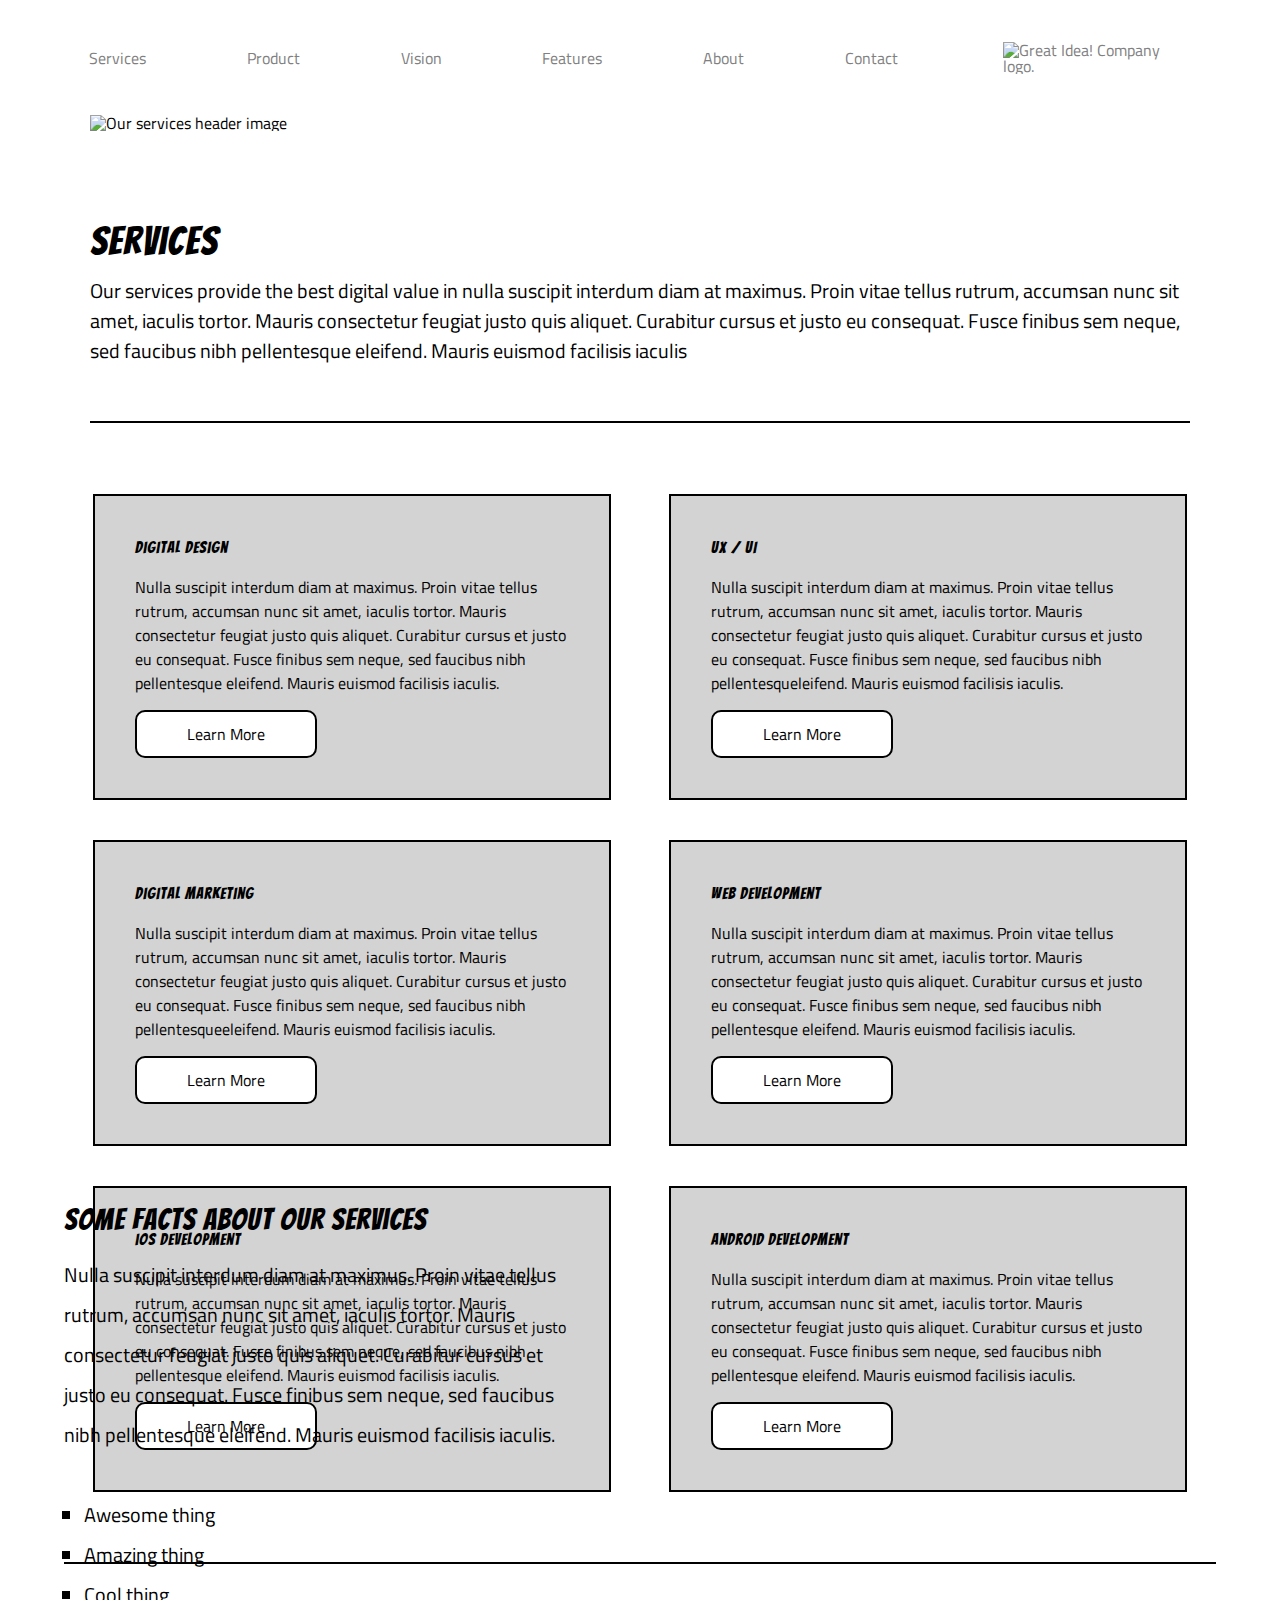
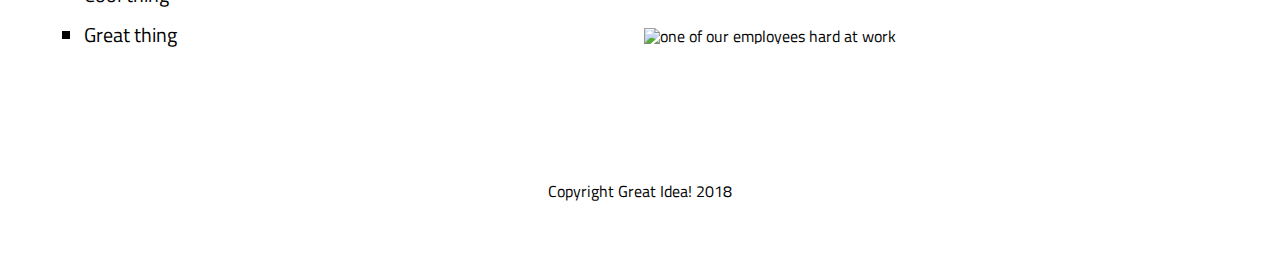
==== great-idea/contact.html @ c4e36853 "just linked a third page called contact" ====
<!doctype html>

<html lang="en">
<head>
  <meta charset="utf-8">

  <title>Great Idea! Contact</title>

  <link href="https://fonts.googleapis.com/css?family=Bangers|Titillium+Web" rel="stylesheet">
  <link rel="stylesheet" href="css/contact.css">

  <!--[if lt IE 9]>
    <script src="https://cdnjs.cloudflare.com/ajax/libs/html5shiv/3.7.3/html5shiv.js"></script>
  <![endif]-->
</head>

<body>
  <div class="header">
    <header>
      <nav class="nav-container">
        <a class="item item1" href="services.html">Services</a>
        <a class="item item2" href="#">Product</a>
        <a class="item item3" href="#">Vision</a>
        <a class="item item4" href="#">Features</a>
        <a class="item item5" href="#">About</a>
        <a class="item item6" href="contact.html">Contact</a>
        <a class="item item10" href="index.html"><img class="item itempic" src="img/logo.png" alt="Great Idea! Company logo."></a>
      </nav>
    </header>
  </div>
  <div class="big-picture">
    <img class="services-header-img" src="img/services-header.jpg" alt="Our services header image">
  </div>
  <div class="top-content">
    <section class="content services">
      <h1>Services</h1>
      <p>Our services provide the best digital value in nulla suscipit interdum diam at maximus. Proin vitae tellus rutrum, accumsan nunc sit amet, iaculis tortor. Mauris consectetur feugiat justo quis aliquet. Curabitur cursus et justo eu consequat. Fusce finibus sem neque, sed faucibus nibh pellentesque eleifend. Mauris euismod facilisis iaculis</p>
    </section>
  </div>
  <div class="main-content">
    <section class="box digital">
      <h2>Digital Design</h2>
      <p>Nulla suscipit interdum diam at maximus. Proin vitae tellus rutrum, accumsan nunc sit amet, iaculis tortor. Mauris consectetur feugiat justo quis aliquet. Curabitur cursus et justo eu consequat. Fusce finibus sem neque, sed faucibus nibh pellentesque eleifend. Mauris euismod facilisis iaculis.</p>
      <div class="button">Learn More</div>
    </section>
    <section class="box learn">
      <h2>UX / UI </h2>
      <p>Nulla suscipit interdum diam at maximus. Proin vitae tellus rutrum, accumsan nunc sit amet, iaculis tortor. Mauris consectetur feugiat justo quis aliquet. Curabitur cursus et justo eu consequat. Fusce finibus sem neque, sed faucibus nibh pellentesqueleifend. Mauris euismod facilisis iaculis.</p>
      <div class="button">Learn More</div>
    </section>
    <section class="box marketing">
      <h2>Digital Marketing</h2>
      <p>Nulla suscipit interdum diam at maximus. Proin vitae tellus rutrum, accumsan nunc sit amet, iaculis tortor. Mauris consectetur feugiat justo quis aliquet. Curabitur cursus et justo eu consequat. Fusce finibus sem neque, sed faucibus nibh pellentesqueeleifend. Mauris euismod facilisis iaculis.</p>
      <div class="button">Learn More</div>
    </section>
    <section class="box web">
      <h2>Web Development</h2>
      <p>Nulla suscipit interdum diam at maximus. Proin vitae tellus rutrum, accumsan nunc sit amet, iaculis tortor. Mauris consectetur feugiat justo quis aliquet. Curabitur cursus et justo eu consequat. Fusce finibus sem neque, sed faucibus nibh pellentesque eleifend. Mauris euismod facilisis iaculis.</p>
      <div class="button">Learn More</div>
    </section>
    <section class="box IOS">
      <h1>iOS Development</h1>
      <p>Nulla suscipit interdum diam at maximus. Proin vitae tellus rutrum, accumsan nunc sit amet, iaculis tortor. Mauris consectetur feugiat justo quis aliquet. Curabitur cursus et justo eu consequat. Fusce finibus sem neque, sed faucibus nibh pellentesque eleifend. Mauris euismod facilisis iaculis.</p>
      <div class="button">Learn More</div>
    </section>
    <seciton class="box android">
      <h2>Android Development</h2>
      <p>Nulla suscipit interdum diam at maximus. Proin vitae tellus rutrum, accumsan nunc sit amet, iaculis tortor. Mauris consectetur feugiat justo quis aliquet. Curabitur cursus et justo eu consequat. Fusce finibus sem neque, sed faucibus nibh pellentesque eleifend. Mauris euismod facilisis iaculis.</p>
      <div class="button">Learn More</div>
      </seciton>
    </div>
    <div class="bottompart">
      <section class="footer">
        <h2>Some Facts About Our Services</h2>
        <p>Nulla suscipit interdum diam at maximus. Proin vitae tellus rutrum, accumsan nunc sit amet, iaculis tortor. Mauris consectetur feugiat justo quis aliquet. Curabitur cursus et justo eu consequat. Fusce finibus sem neque, sed faucibus nibh pellentesque
          eleifend. Mauris euismod facilisis iaculis.</p>
        <br>
        <ul>
          <li>Awesome thing</li>
          <li>Amazing thing</li>
          <li>Cool thing</li>
          <li>Great thing</li>
        </ul>
      </section>
    </div>
        <img class="services-info-img" src="img/services-info.png" alt="one of our employees hard at work">
    <div class="copy">Copyright Great Idea! 2018</div>

</body>

</html>
---- great-idea/css/contact.css ----
/* http://meyerweb.com/eric/tools/css/reset/ 
   v2.0 | 20110126
   License: none (public domain)
*/

html, body, div, span, applet, object, iframe,
h1, h2, h3, h4, h5, h6, p, blockquote, pre,
a, abbr, acronym, address, big, cite, code,
del, dfn, em, img, ins, kbd, q, s, samp,
small, strike, strong, sub, sup, tt, var,
b, u, i, center,
dl, dt, dd, ol, ul, li,
fieldset, form, label, legend,
table, caption, tbody, tfoot, thead, tr, th, td,
article, aside, canvas, details, embed, 
figure, figcaption, footer, header, hgroup, 
menu, nav, output, ruby, section, summary,
time, mark, audio, video {
	margin: 0;
	padding: 0;
	border: 0;
	font-size: 100%;
	font: inherit;
	vertical-align: baseline;
}
/* HTML5 display-role reset for older browsers */
article, aside, details, figcaption, figure, 
footer, header, hgroup, menu, nav, section {
	display: block;
}
body {
	line-height: 1;
}
ol, ul {
	list-style: none;
}
blockquote, q {
	quotes: none;
}
blockquote:before, blockquote:after,
q:before, q:after {
	content: '';
	content: none;
}
table {
	border-collapse: collapse;
	border-spacing: 0;
}

/* Set every element's box-sizing to border-box */
* {
    box-sizing: border-box;
}

html, body {
    height: 100%;
    font-family: 'Titillium Web', sans-serif;
}

h1, h2, h3, h4, h5 {
    font-family: 'Bangers', cursive;
    letter-spacing: 1px;
    margin-bottom: 15px;
}
/*This is where my CSS starts*/

/*this is the container to the nav flex box*/
.nav-container{
    display: flex;
    justify-content: space-evenly;
    align-items: center;
    margin: 1%;
}
/*These are the items in the nav container*/

.item{
    justify-content: center;
    vertical-align: text-bottom;
    padding:2%;
    text-decoration: none;
    color:grey;   
}
.item:hover{
    color:black;
}
.item10:hover{
    opacity: 0.4;
}
/*this is the style for the big picture under the nav bar*/

.services-header-img{
    width: 85%;
    margin: auto 7%;
}

/*this is the service section of the document*/

.services h1{
    font-size: 40px;
}
.services p{
    font-size: 20px;
    line-height:150% ;
    margin-bottom: 5%;
}
/*This is the selector for the bottome border of the top content*/

.top-content{
    border-bottom: black 2px solid;
    margin-bottom: 3%;
    margin: 7%;
}

/*this is another flex box for my main content*/

.main-content{
   display: flex;
   margin-left: 5%;
   margin-right: 5%;
   margin-bottom: 5%;
   max-width: 100%;
   margin-top: -3%;
   padding-bottom: 50px;
   flex-wrap: wrap;
   border-bottom: black solid 2px;
}

.box{
     border: solid black 2px;
     padding:40px;
     width: 45%;
     margin: 20px auto;
     line-height: 150%;
     background-color: lightgray;
     
}

/*This is a styler for the learn more buttons*/

.button{
    border: black 2px solid;
    padding:10px 50px;
    margin-top: 15px;
    display: inline-block;
    background-color: white;
    border-radius: 10px;
}
/*This is the start of the footer styling*/

.bottompart{
    width: 40%;
    margin: 5%;
    line-height: 200%;
    font-size: 20px;
    display:inline-block;
    margin-top: -500px;
}

.bottompart h2{
    font-size: 30px;
}

.services-info-img{
    display: inline-block;
    width: 44%;
}
ul{
    list-style-type: square;
    margin-left: 4%;
}
/*This is for the copyright div*/

.copy{
    text-align: center;
    padding:5%;
}
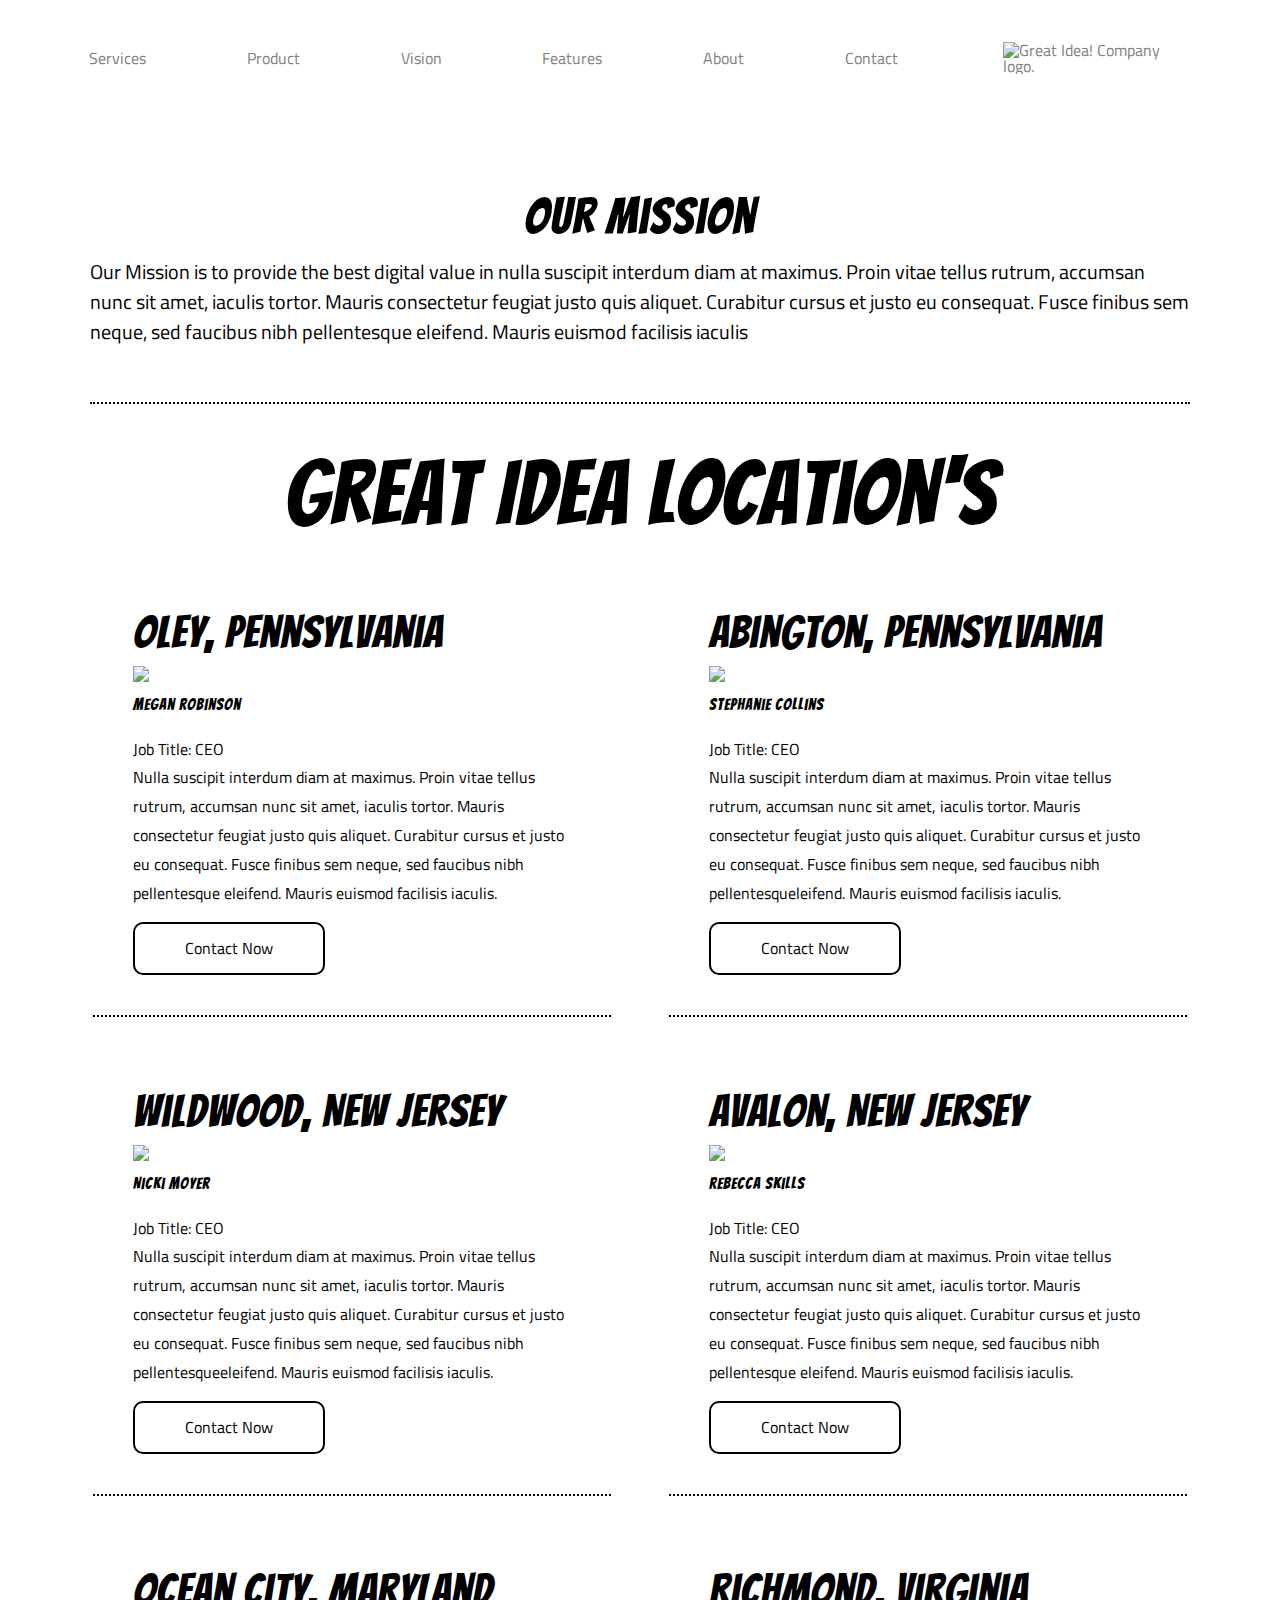
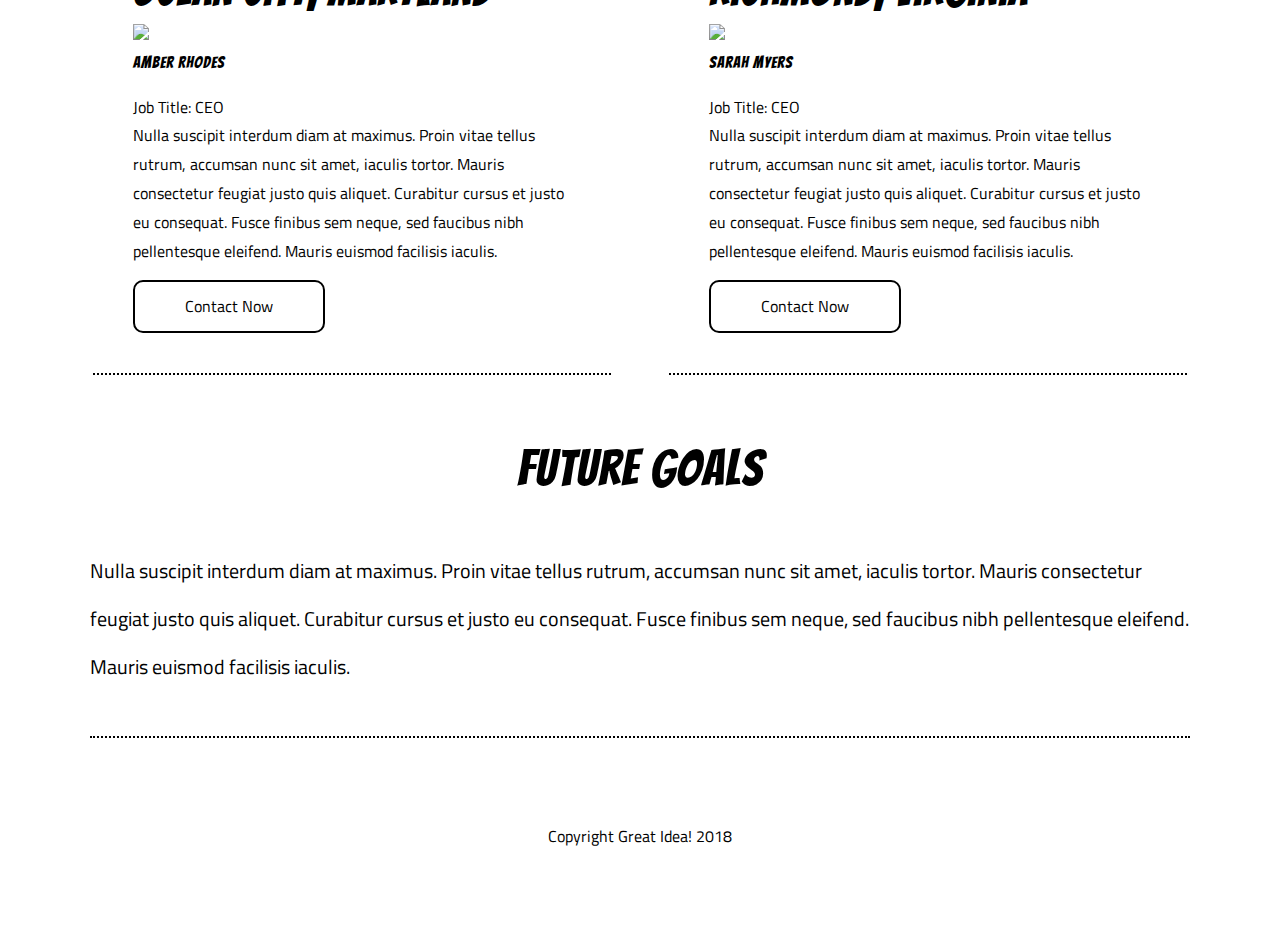
==== commit e02fc4b8: "this is the finished product with all three pages linked, ready to be submitted" ====
--- a/great-idea/contact.html
+++ b/great-idea/contact.html
@@ -28,64 +28,71 @@
       </nav>
     </header>
   </div>
-  <div class="big-picture">
-    <img class="services-header-img" src="img/services-header.jpg" alt="Our services header image">
-  </div>
   <div class="top-content">
-    <section class="content services">
-      <h1>Services</h1>
-      <p>Our services provide the best digital value in nulla suscipit interdum diam at maximus. Proin vitae tellus rutrum, accumsan nunc sit amet, iaculis tortor. Mauris consectetur feugiat justo quis aliquet. Curabitur cursus et justo eu consequat. Fusce finibus sem neque, sed faucibus nibh pellentesque eleifend. Mauris euismod facilisis iaculis</p>
+    <section class="content missions">
+      <h2>Our Mission</h2>
+      <p>Our Mission is to provide the best digital value in nulla suscipit interdum diam at maximus. Proin vitae tellus rutrum, accumsan nunc sit amet, iaculis tortor. Mauris consectetur feugiat justo quis aliquet. Curabitur cursus et justo eu consequat. Fusce finibus sem neque, sed faucibus nibh pellentesque eleifend. Mauris euismod facilisis iaculis</p>
     </section>
   </div>
+   <h1 class="locations">Great Idea Location's</h1>
   <div class="main-content">
     <section class="box digital">
-      <h2>Digital Design</h2>
+      <h2>Oley, Pennsylvania</h2>
+      <img class="services-info-img" src="img/services-info.png">
+      <h4>Megan Robinson</h4>
+      <div>Job Title: CEO </div>
       <p>Nulla suscipit interdum diam at maximus. Proin vitae tellus rutrum, accumsan nunc sit amet, iaculis tortor. Mauris consectetur feugiat justo quis aliquet. Curabitur cursus et justo eu consequat. Fusce finibus sem neque, sed faucibus nibh pellentesque eleifend. Mauris euismod facilisis iaculis.</p>
-      <div class="button">Learn More</div>
+      <div class="button">Contact Now</div>
     </section>
     <section class="box learn">
-      <h2>UX / UI </h2>
+      <h2>Abington, Pennsylvania</h2>
+      <img class="services-info-img" src="img/services-info.png">
+      <h4>Stephanie Collins</h4>
+      <div>Job Title: CEO </div>
       <p>Nulla suscipit interdum diam at maximus. Proin vitae tellus rutrum, accumsan nunc sit amet, iaculis tortor. Mauris consectetur feugiat justo quis aliquet. Curabitur cursus et justo eu consequat. Fusce finibus sem neque, sed faucibus nibh pellentesqueleifend. Mauris euismod facilisis iaculis.</p>
-      <div class="button">Learn More</div>
+      <div class="button">Contact Now</div>
     </section>
     <section class="box marketing">
-      <h2>Digital Marketing</h2>
+      <h2>WildWood, New Jersey</h2>
+      <img class="services-info-img" src="img/services-info.png">
+      <h4>Nicki Moyer</h4>
+      <div>Job Title: CEO </div>
       <p>Nulla suscipit interdum diam at maximus. Proin vitae tellus rutrum, accumsan nunc sit amet, iaculis tortor. Mauris consectetur feugiat justo quis aliquet. Curabitur cursus et justo eu consequat. Fusce finibus sem neque, sed faucibus nibh pellentesqueeleifend. Mauris euismod facilisis iaculis.</p>
-      <div class="button">Learn More</div>
+      <div class="button">Contact Now</div>
     </section>
     <section class="box web">
-      <h2>Web Development</h2>
+      <h2>Avalon, New Jersey</h2>
+      <img class="services-info-img" src="img/services-info.png">
+      <h4>Rebecca Skills</h4>
+      <div>Job Title: CEO </div>
       <p>Nulla suscipit interdum diam at maximus. Proin vitae tellus rutrum, accumsan nunc sit amet, iaculis tortor. Mauris consectetur feugiat justo quis aliquet. Curabitur cursus et justo eu consequat. Fusce finibus sem neque, sed faucibus nibh pellentesque eleifend. Mauris euismod facilisis iaculis.</p>
-      <div class="button">Learn More</div>
+      <div class="button">Contact Now</div>
     </section>
     <section class="box IOS">
-      <h1>iOS Development</h1>
+      <h2>Ocean City, Maryland</h2>
+      <img class="services-info-img" src="img/services-info.png">
+      <h4>Amber Rhodes</h4>
+      <div>Job Title: CEO </div>
       <p>Nulla suscipit interdum diam at maximus. Proin vitae tellus rutrum, accumsan nunc sit amet, iaculis tortor. Mauris consectetur feugiat justo quis aliquet. Curabitur cursus et justo eu consequat. Fusce finibus sem neque, sed faucibus nibh pellentesque eleifend. Mauris euismod facilisis iaculis.</p>
-      <div class="button">Learn More</div>
+      <div class="button">Contact Now</div>
     </section>
     <seciton class="box android">
-      <h2>Android Development</h2>
+      <h2>Richmond, Virginia</h2>
+      <img class="services-info-img" src="img/services-info.png">
+      <h4>Sarah Myers</h4>
+      <div>Job Title: CEO </div>
       <p>Nulla suscipit interdum diam at maximus. Proin vitae tellus rutrum, accumsan nunc sit amet, iaculis tortor. Mauris consectetur feugiat justo quis aliquet. Curabitur cursus et justo eu consequat. Fusce finibus sem neque, sed faucibus nibh pellentesque eleifend. Mauris euismod facilisis iaculis.</p>
-      <div class="button">Learn More</div>
+      <div class="button">Contact Now</div>
       </seciton>
     </div>
     <div class="bottompart">
       <section class="footer">
-        <h2>Some Facts About Our Services</h2>
+        <h2>Future Goals</h2>
         <p>Nulla suscipit interdum diam at maximus. Proin vitae tellus rutrum, accumsan nunc sit amet, iaculis tortor. Mauris consectetur feugiat justo quis aliquet. Curabitur cursus et justo eu consequat. Fusce finibus sem neque, sed faucibus nibh pellentesque
           eleifend. Mauris euismod facilisis iaculis.</p>
-        <br>
-        <ul>
-          <li>Awesome thing</li>
-          <li>Amazing thing</li>
-          <li>Cool thing</li>
-          <li>Great thing</li>
-        </ul>
       </section>
     </div>
-        <img class="services-info-img" src="img/services-info.png" alt="one of our employees hard at work">
-    <div class="copy">Copyright Great Idea! 2018</div>
-
+      <div class="copy">Copyright Great Idea! 2018</div>
 </body>
 
 </html>--- a/great-idea/css/contact.css
+++ b/great-idea/css/contact.css
@@ -95,10 +95,11 @@
 
 /*this is the service section of the document*/
 
-.services h1{
-    font-size: 40px;
+.missions h2{
+    font-size: 50px;
+    text-align: center;
 }
-.services p{
+.missions p{
     font-size: 20px;
     line-height:150% ;
     margin-bottom: 5%;
@@ -106,32 +107,39 @@
 /*This is the selector for the bottome border of the top content*/
 
 .top-content{
-    border-bottom: black 2px solid;
+    border-bottom: black 2px dotted;
     margin-bottom: 3%;
     margin: 7%;
 }
 
 /*this is another flex box for my main content*/
-
+.locations{
+    text-align: center;
+    font-size: 10vh;
+    margin-top: -5vh;
+    margin-bottom: 5vh;
+}
 .main-content{
    display: flex;
    margin-left: 5%;
    margin-right: 5%;
    margin-bottom: 5%;
    max-width: 100%;
-   margin-top: -3%;
+   margin-top: -2%;
    padding-bottom: 50px;
    flex-wrap: wrap;
-   border-bottom: black solid 2px;
+   
 }
-
+.main-content h2{
+    font-size: 5vh;
+}
 .box{
-     border: solid black 2px;
+     border-bottom: black 2px dotted;
      padding:40px;
      width: 45%;
      margin: 20px auto;
-     line-height: 150%;
-     background-color: lightgray;
+     line-height: 180%;
+     
      
 }
 
@@ -144,33 +152,29 @@
     display: inline-block;
     background-color: white;
     border-radius: 10px;
+    text-align: center;
+}
+.button:hover{
+    background-color: lightgray;
 }
 /*This is the start of the footer styling*/
 
 .bottompart{
-    width: 40%;
-    margin: 5%;
-    line-height: 200%;
+    margin: -5% 7% 7% 7%;
+    line-height: 240%;
     font-size: 20px;
-    display:inline-block;
-    margin-top: -500px;
+    display:flex;
+    justify-content: space-evenly;
+    border-bottom: black dotted 2px;
+    padding-bottom: 5vh;
+    
 }
-
-.bottompart h2{
-    font-size: 30px;
+.footer h2{
+    text-align: center;
+    font-size: 50px;
+    margin-bottom: 6vh;
 }
-
-.services-info-img{
-    display: inline-block;
-    width: 44%;
-}
-ul{
-    list-style-type: square;
-    margin-left: 4%;
-}
-/*This is for the copyright div*/
-
 .copy{
     text-align: center;
-    padding:5%;
+    padding-bottom: 10vh;
 }